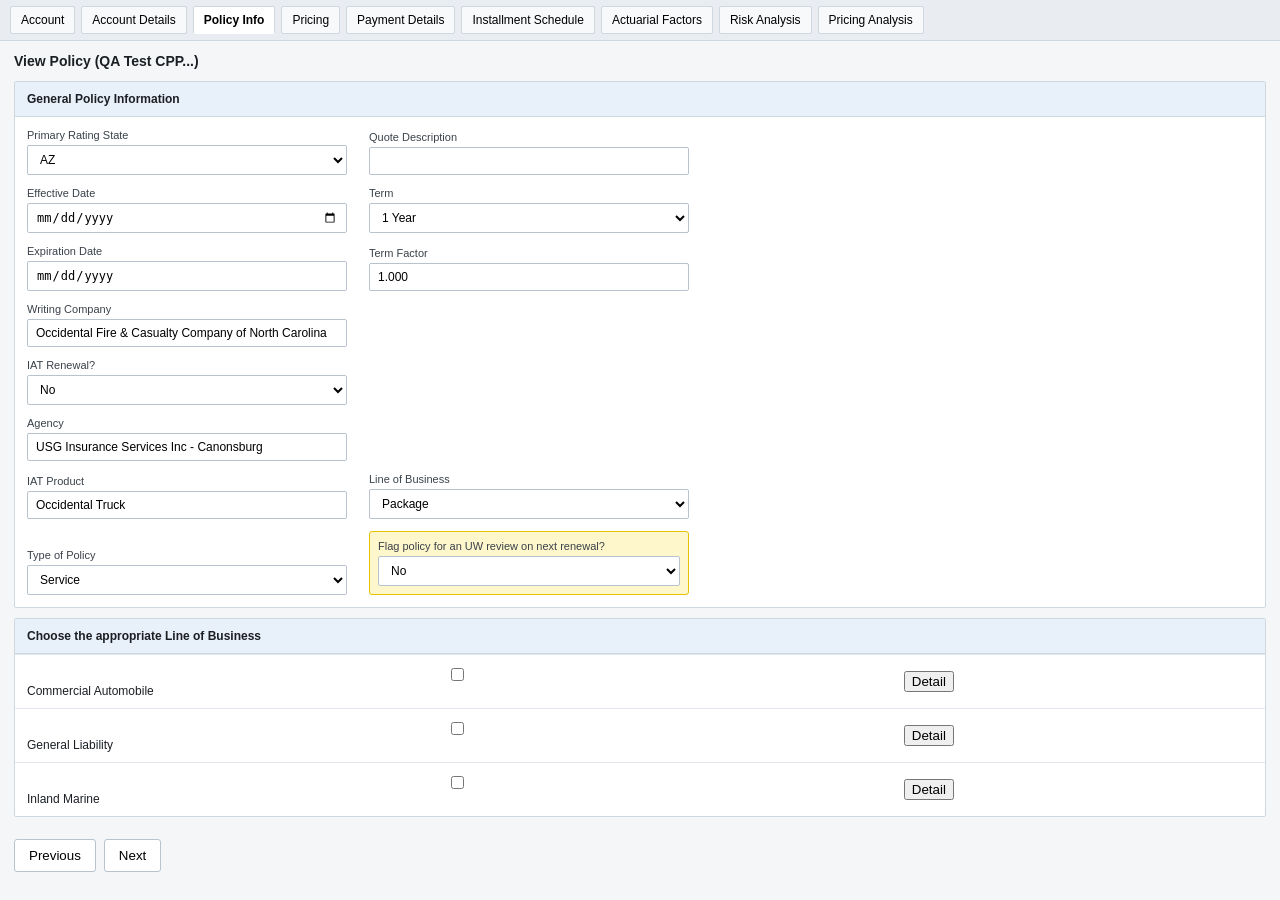
==== index.html @ a78f9efd "Update index.html" ====
<!DOCTYPE html>
<html lang="en">
<head>
    <meta charset="UTF-8">
    <meta name="viewport" content="width=device-width, initial-scale=1.0">
    <link rel="stylesheet" href="styles.css">
    <title>UI Prototype</title>
</head>
<body>
    <div class="tab-bar">
        <button>Account</button>
        <button>Account Details</button>
        <button class="selected">Policy Info</button>
        <button>Pricing</button>
        <button>Payment Details</button>
        <button>Installment Schedule</button>
        <button>Actuarial Factors</button>
        <button>Risk Analysis</button>
        <button>Pricing Analysis</button>
    </div>
    <h1>View Policy (QA Test CPP...)</h1>
    <div class="card">
        <h2>General Policy Information</h2>
        <form>
            <div class="two-column">
                <div>
                    <label for="primaryRatingState">Primary Rating State</label>
                     <select id="primaryRatingState">
                        <option value="AZ">AZ</option>
                        <option value="CA">CA</option>
                    </select>
                </div>
                <div>
                    <label for="quoteDescription">Quote Description</label>
                    <input type="text" id="quoteDescription">
                </div>
                <div>
                    <label for="effectiveDate">Effective Date</label>
                    <input type="date" id="effectiveDate">
                </div>
                <div>
                    <label for="term">Term</label>
                     <select id="term">
                        <option value="1Yr">1 Year</option>
                        <option value="custom">Custom</option>
                    </select>
                </div>
                <div>
                    <label for="expirationDate">Expiration Date</label>
                    <input type="date" id="expirationDate" readonly>
                </div>
                <div>
                      <label for="termFactor">Term Factor</label>
                      <input type="text" id="termFactor" value="1.000" readonly>    
                </div>
                <div>
                    <label for="writingCompany">Writing Company</label>
                    <input type="text" id="writingCompany" value="Occidental Fire & Casualty Company of North Carolina" readonly>
                </div>
                <div class="spacer"></div>
                <!-- IAT Renewal on its own row (left), right column blank -->
                <div>
                    <label for="iatRenewal">IAT Renewal?</label>
                    <select id="iatRenewal">
                        <option value="no">No</option>
                        <option value="yes">Yes</option>
                    </select>
                </div>
                <div class="spacer"></div>
                <!-- Agency on its own row (left), right column blank -->
                <div>
                    <label for="Agency">Agency</label>
                    <input type="text" id="Agency" value="USG Insurance Services Inc - Canonsburg" readonly>
                </div>
                <div class="spacer"></div>
                
                <div>
                    <label for="iatproduct">IAT Product</label>
                    <input type="text" id="iatproduct" value="Occidental Truck" readonly>
                </div>
                <div>
                    <label for="LineofBusiness">Line of Business</label>
                     <select id="LineofBusiness">
                        <option value="Package" selected>Package</option>
                    </select>
                </div>
                <div>
                    <label for="TypeofPolicy">Type of Policy</label>
                     <select id="TypeofPolicy">
                        <option value="Service" selected>Service</option>
                    </select>
                </div>
                <div id="uwReviewRow">
                  <label for="uwReviewFlag">Flag policy for an UW review on next renewal?</label>
                  <select id="uwReviewFlag">
                    <option value="no" selected>No</option>
                    <option value="yes">Yes</option>
                  </select>
                </div>
                </div>
                <div id="justificationRow" style="display: none;">
                    <label for="justification">
                          Justification <span id="justificationAsterisk" class="req-asterisk" style="display:none">*</span>
                    </label>
                    <select id="justification">
                        <option value="">Select...</option>
                        <option value="Pricing">Pricing</option>
                        <option value="Risk Appetite">Risk Appetite</option>
                        <option value="Agency Management">Agency Management</option>
                        <option value="Other">Other</option>
                    </select>
                </div>
            </div>
        </form>
    </div>
    <div class="card">
        <h2>Choose the appropriate Line of Business</h2>
        <table>
            <tr>
                <td><input type="checkbox"> Commercial Automobile</td>
                <td><button>Detail</button></td>
            </tr>
            <tr>
                <td><input type="checkbox"> General Liability</td>
                <td><button>Detail</button></td>
            </tr>
            <tr>
                <td><input type="checkbox"> Inland Marine</td>
                <td><button>Detail</button></td>
            </tr>
        </table>
    </div>
    <div class="footer">
        <button>Previous</button>
        <button>Next</button>
    </div>
    <script src="app.js"></script>
</body>
</html>
---- styles.css ----
body {
  font-family: Arial, Helvetica, sans-serif;
  margin: 0;
  background: #f4f6f8;
  color: #1b1f24;
}

.tab-bar {
  display: flex;
  gap: 6px;
  padding: 6px 10px;
  background: #e9edf2;
  border-bottom: 1px solid #cfd7df;
}

.tab-bar button {
  border: 1px solid #cfd7df;
  background: #f7f9fb;
  padding: 6px 10px;
  border-radius: 2px;
  font-size: 12px;
  cursor: default;
}

.tab-bar button.selected {
  background: #ffffff;
  border-bottom-color: #ffffff;
  font-weight: 600;
}

h1 {
  font-size: 14px;
  font-weight: 600;
  margin: 12px 14px;
}

.card {
  background: #fff;
  margin: 10px 14px;
  border: 1px solid #cfd7df;
  border-radius: 2px;
}

.card h2 {
  margin: 0;
  padding: 10px 12px;
  font-size: 12px;
  background: #e8f0fa;
  border-bottom: 1px solid #cfd7df;
}

form {
  padding: 12px;
}

.two-column {
  display: grid;
  grid-template-columns: 320px 320px;
  gap: 12px 22px;
  align-items: end;
}

label {
  display: block;
  font-size: 11px;
  margin-bottom: 4px;
  color: #3a4149;
}

input, select {
  width: 100%;
  box-sizing: border-box;
  padding: 6px 8px;
  border: 1px solid #b9c3cd;
  border-radius: 2px;
  background: #fff;
  font-size: 12px;
}

table {
  width: 100%;
  border-collapse: collapse;
}

table td {
  padding: 10px 12px;
  border-top: 1px solid #e2e7ee;
  font-size: 12px;
}

.footer {
  display: flex;
  gap: 8px;
  padding: 12px 14px;
}

.footer button {
  padding: 8px 14px;
  border: 1px solid #b9c3cd;
  background: #ffffff;
  border-radius: 3px;
}
/* Right-column empty cell to force left-only rows in the 2-col grid */
.spacer {
  /* empty on purpose */
}

/* Required asterisk */
.req-asterisk {
  color: #c00000;
  font-weight: 700;
  margin-left: 4px;
}

/* Attention highlight */
.attention {
  background: #fff7cc;           /* soft yellow */
  border: 1px solid #e6c200;
  padding: 8px;
  border-radius: 3px;
}

/* Keep spacing consistent when we add padding/border */
.two-column > div.attention {
  box-sizing: border-box;
}
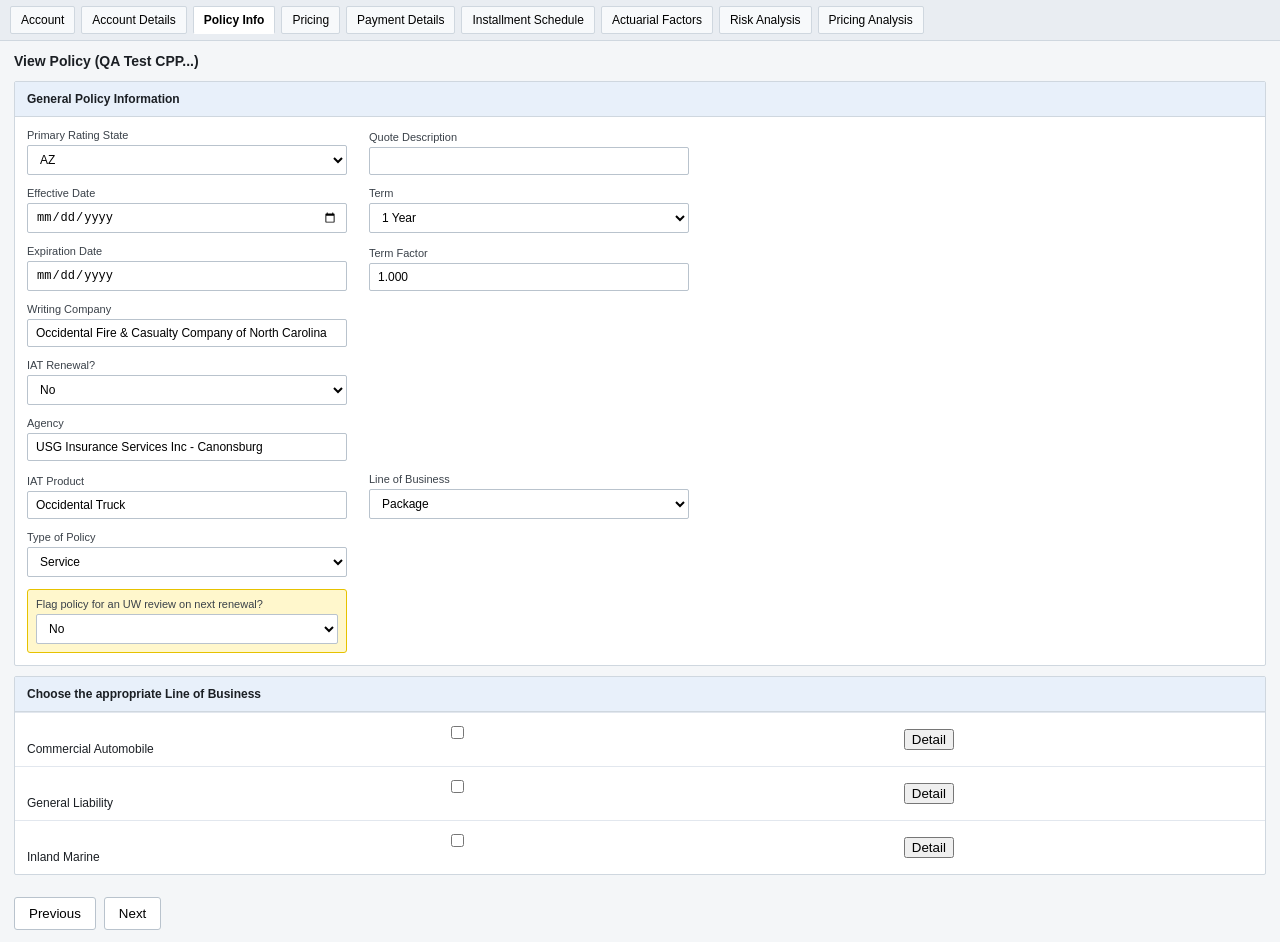
==== commit d1e8cf7f: "Update index.html" ====
--- a/index.html
+++ b/index.html
@@ -90,6 +90,7 @@
                         <option value="Service" selected>Service</option>
                     </select>
                 </div>
+                <div class="spacer"></div>
                 <div id="uwReviewRow">
                   <label for="uwReviewFlag">Flag policy for an UW review on next renewal?</label>
                   <select id="uwReviewFlag">
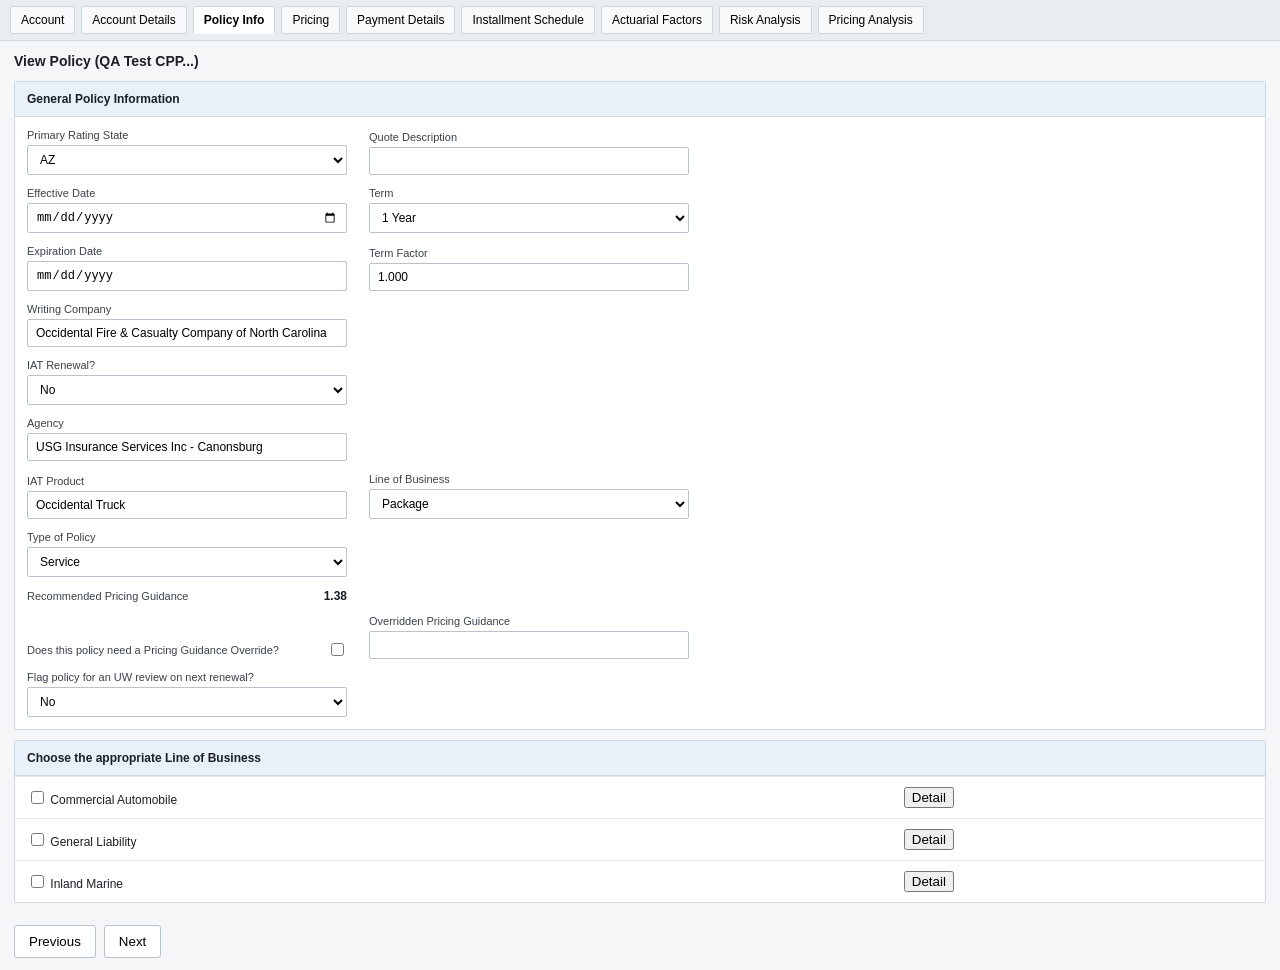
==== commit d319d077: "Add Recommended Pricing Guidance, pricing override checkbox, and Overridden Pricing Guidance fields " ====
--- a/index.html
+++ b/index.html
@@ -91,13 +91,27 @@
                     </select>
                 </div>
                 <div class="spacer"></div>
+                <!-- Recommended Pricing Guidance: value displayed inline to the right -->
+                <div class="inline-field">
+                    <label>Recommended Pricing Guidance</label>
+                    <span class="field-value">1.38</span>
+                </div>
+                <div class="spacer"></div>
+                <!-- Pricing Override: checkbox inline to the right; Overridden Pricing Guidance in right column -->
+                <div class="inline-field">
+                    <label for="pricingOverride">Does this policy need a Pricing Guidance Override?</label>
+                    <input type="checkbox" id="pricingOverride">
+                </div>
+                <div>
+                    <label for="overriddenPricingGuidance">Overridden Pricing Guidance</label>
+                    <input type="text" id="overriddenPricingGuidance">
+                </div>
                 <div id="uwReviewRow">
                   <label for="uwReviewFlag">Flag policy for an UW review on next renewal?</label>
                   <select id="uwReviewFlag">
                     <option value="no" selected>No</option>
                     <option value="yes">Yes</option>
                   </select>
-                </div>
                 </div>
                 <div id="justificationRow" style="display: none;">
                     <label for="justification">
@@ -110,6 +124,12 @@
                         <option value="Agency Management">Agency Management</option>
                         <option value="Other">Other</option>
                     </select>
+                </div>
+                <div id="pleaseSpecifyRow" style="display: none;">
+                  <label for="pleaseSpecify">
+                    Please specify <span id="pleaseSpecifyAsterisk" class="req-asterisk" style="display:none">*</span>
+                  </label>
+                  <input type="text" id="pleaseSpecify" name="pleaseSpecify" />
                 </div>
             </div>
         </form>
--- a/styles.css
+++ b/styles.css
@@ -105,6 +105,32 @@
   /* empty on purpose */
 }
 
+/* Inline label + value/checkbox side by side within a grid cell */
+.inline-field {
+  display: flex;
+  align-items: center;
+  justify-content: space-between;
+  gap: 8px;
+}
+
+.inline-field label {
+  display: inline;
+  margin-bottom: 0;
+  flex: 1;
+}
+
+.field-value {
+  font-size: 12px;
+  font-weight: 600;
+  white-space: nowrap;
+}
+
+/* Prevent checkboxes from stretching to full width */
+input[type="checkbox"] {
+  width: auto;
+  flex-shrink: 0;
+}
+
 /* Required asterisk */
 .req-asterisk {
   color: #c00000;
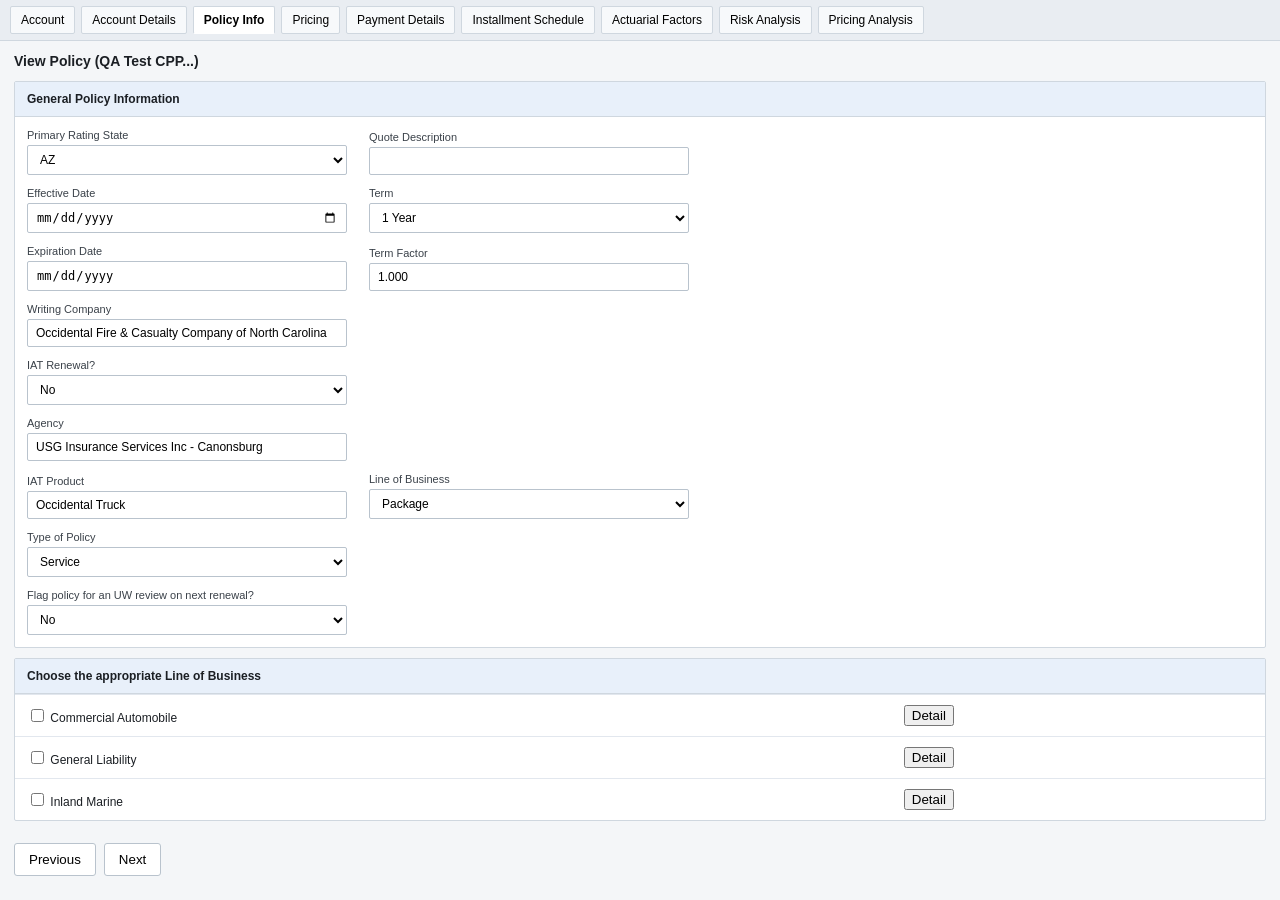
==== commit 7dfc0bb1: "Remove pricing guidance and override fields Removed recommended pricing guidance and related fields." ====
--- a/index.html
+++ b/index.html
@@ -91,22 +91,7 @@
                     </select>
                 </div>
                 <div class="spacer"></div>
-                <!-- Recommended Pricing Guidance: value displayed inline to the right -->
-                <div class="inline-field">
-                    <label>Recommended Pricing Guidance</label>
-                    <span class="field-value">1.38</span>
-                </div>
-                <div class="spacer"></div>
-                <!-- Pricing Override: checkbox inline to the right; Overridden Pricing Guidance in right column -->
-                <div class="inline-field">
-                    <label for="pricingOverride">Does this policy need a Pricing Guidance Override?</label>
-                    <input type="checkbox" id="pricingOverride">
-                </div>
-                <div>
-                    <label for="overriddenPricingGuidance">Overridden Pricing Guidance</label>
-                    <input type="text" id="overriddenPricingGuidance">
-                </div>
-                <div id="uwReviewRow">
+               <div id="uwReviewRow">
                   <label for="uwReviewFlag">Flag policy for an UW review on next renewal?</label>
                   <select id="uwReviewFlag">
                     <option value="no" selected>No</option>
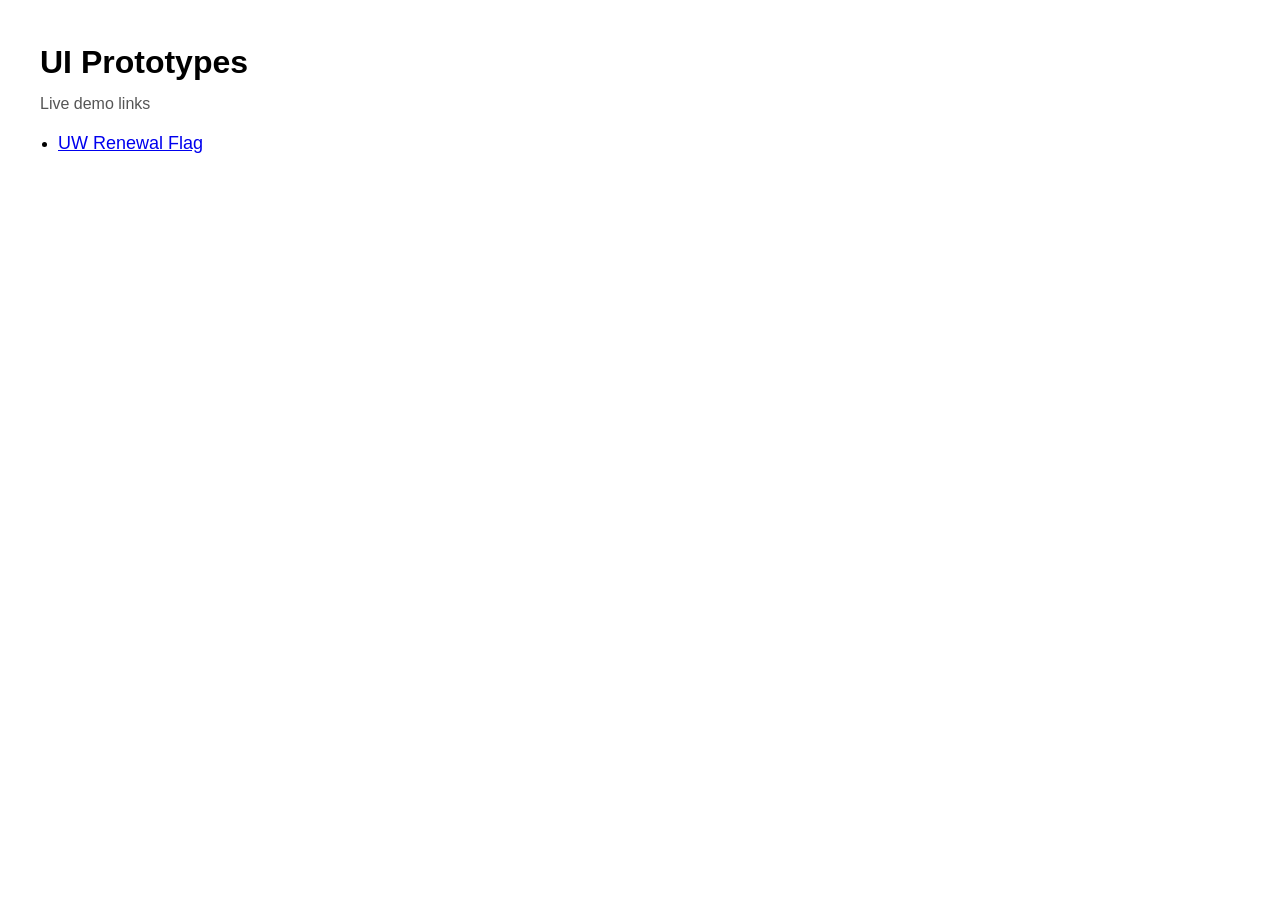
==== commit c8123c53: "Add initial index.html for UI prototypes" ====
--- a/index.html
+++ b/index.html
@@ -1,145 +1,23 @@
-<!DOCTYPE html>
+<!doctype html>
 <html lang="en">
-<head>
-    <meta charset="UTF-8">
-    <meta name="viewport" content="width=device-width, initial-scale=1.0">
-    <link rel="stylesheet" href="styles.css">
-    <title>UI Prototype</title>
-</head>
-<body>
-    <div class="tab-bar">
-        <button>Account</button>
-        <button>Account Details</button>
-        <button class="selected">Policy Info</button>
-        <button>Pricing</button>
-        <button>Payment Details</button>
-        <button>Installment Schedule</button>
-        <button>Actuarial Factors</button>
-        <button>Risk Analysis</button>
-        <button>Pricing Analysis</button>
-    </div>
-    <h1>View Policy (QA Test CPP...)</h1>
-    <div class="card">
-        <h2>General Policy Information</h2>
-        <form>
-            <div class="two-column">
-                <div>
-                    <label for="primaryRatingState">Primary Rating State</label>
-                     <select id="primaryRatingState">
-                        <option value="AZ">AZ</option>
-                        <option value="CA">CA</option>
-                    </select>
-                </div>
-                <div>
-                    <label for="quoteDescription">Quote Description</label>
-                    <input type="text" id="quoteDescription">
-                </div>
-                <div>
-                    <label for="effectiveDate">Effective Date</label>
-                    <input type="date" id="effectiveDate">
-                </div>
-                <div>
-                    <label for="term">Term</label>
-                     <select id="term">
-                        <option value="1Yr">1 Year</option>
-                        <option value="custom">Custom</option>
-                    </select>
-                </div>
-                <div>
-                    <label for="expirationDate">Expiration Date</label>
-                    <input type="date" id="expirationDate" readonly>
-                </div>
-                <div>
-                      <label for="termFactor">Term Factor</label>
-                      <input type="text" id="termFactor" value="1.000" readonly>    
-                </div>
-                <div>
-                    <label for="writingCompany">Writing Company</label>
-                    <input type="text" id="writingCompany" value="Occidental Fire & Casualty Company of North Carolina" readonly>
-                </div>
-                <div class="spacer"></div>
-                <!-- IAT Renewal on its own row (left), right column blank -->
-                <div>
-                    <label for="iatRenewal">IAT Renewal?</label>
-                    <select id="iatRenewal">
-                        <option value="no">No</option>
-                        <option value="yes">Yes</option>
-                    </select>
-                </div>
-                <div class="spacer"></div>
-                <!-- Agency on its own row (left), right column blank -->
-                <div>
-                    <label for="Agency">Agency</label>
-                    <input type="text" id="Agency" value="USG Insurance Services Inc - Canonsburg" readonly>
-                </div>
-                <div class="spacer"></div>
-                
-                <div>
-                    <label for="iatproduct">IAT Product</label>
-                    <input type="text" id="iatproduct" value="Occidental Truck" readonly>
-                </div>
-                <div>
-                    <label for="LineofBusiness">Line of Business</label>
-                     <select id="LineofBusiness">
-                        <option value="Package" selected>Package</option>
-                    </select>
-                </div>
-                <div>
-                    <label for="TypeofPolicy">Type of Policy</label>
-                     <select id="TypeofPolicy">
-                        <option value="Service" selected>Service</option>
-                    </select>
-                </div>
-                <div class="spacer"></div>
-               <div id="uwReviewRow">
-                  <label for="uwReviewFlag">Flag policy for an UW review on next renewal?</label>
-                  <select id="uwReviewFlag">
-                    <option value="no" selected>No</option>
-                    <option value="yes">Yes</option>
-                  </select>
-                </div>
-                <div id="justificationRow" style="display: none;">
-                    <label for="justification">
-                          Justification <span id="justificationAsterisk" class="req-asterisk" style="display:none">*</span>
-                    </label>
-                    <select id="justification">
-                        <option value="">Select...</option>
-                        <option value="Pricing">Pricing</option>
-                        <option value="Risk Appetite">Risk Appetite</option>
-                        <option value="Agency Management">Agency Management</option>
-                        <option value="Other">Other</option>
-                    </select>
-                </div>
-                <div id="pleaseSpecifyRow" style="display: none;">
-                  <label for="pleaseSpecify">
-                    Please specify <span id="pleaseSpecifyAsterisk" class="req-asterisk" style="display:none">*</span>
-                  </label>
-                  <input type="text" id="pleaseSpecify" name="pleaseSpecify" />
-                </div>
-            </div>
-        </form>
-    </div>
-    <div class="card">
-        <h2>Choose the appropriate Line of Business</h2>
-        <table>
-            <tr>
-                <td><input type="checkbox"> Commercial Automobile</td>
-                <td><button>Detail</button></td>
-            </tr>
-            <tr>
-                <td><input type="checkbox"> General Liability</td>
-                <td><button>Detail</button></td>
-            </tr>
-            <tr>
-                <td><input type="checkbox"> Inland Marine</td>
-                <td><button>Detail</button></td>
-            </tr>
-        </table>
-    </div>
-    <div class="footer">
-        <button>Previous</button>
-        <button>Next</button>
-    </div>
-    <script src="app.js"></script>
-</body>
+  <head>
+    <meta charset="utf-8" />
+    <meta name="viewport" content="width=device-width, initial-scale=1" />
+    <title>UI Prototypes</title>
+    <style>
+      body { font-family: Arial, sans-serif; margin: 40px; line-height: 1.4; }
+      h1 { margin-bottom: 8px; }
+      .subtitle { color: #555; margin-top: 0; }
+      ul { padding-left: 18px; }
+      a { font-size: 18px; }
+    </style>
+  </head>
+  <body>
+    <h1>UI Prototypes</h1>
+    <p class="subtitle">Live demo links</p>
+
+    <ul>
+      <li><a href="./UWRenewalFlag/">UW Renewal Flag</a></li>
+    </ul>
+  </body>
 </html>
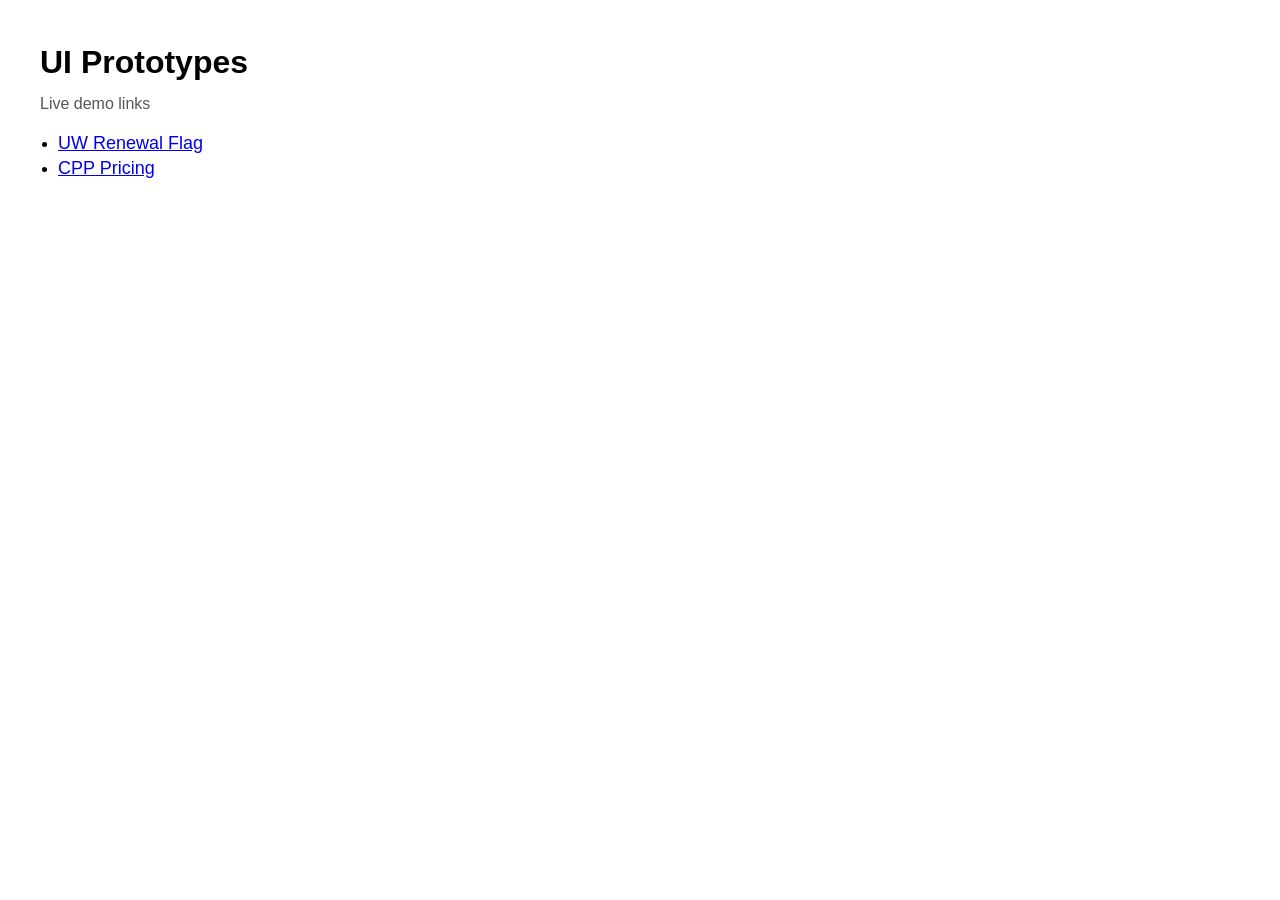
==== commit b61ead7e: "feat: add CPPPricing prototype (index.html, styles.css, app.js) Agent-Logs-Url: https://github.com/U" ====
--- a/index.html
+++ b/index.html
@@ -18,6 +18,7 @@
 
     <ul>
       <li><a href="./UWRenewalFlag/">UW Renewal Flag</a></li>
+      <li><a href="./CPPPricing/">CPP Pricing</a></li>
     </ul>
   </body>
 </html>
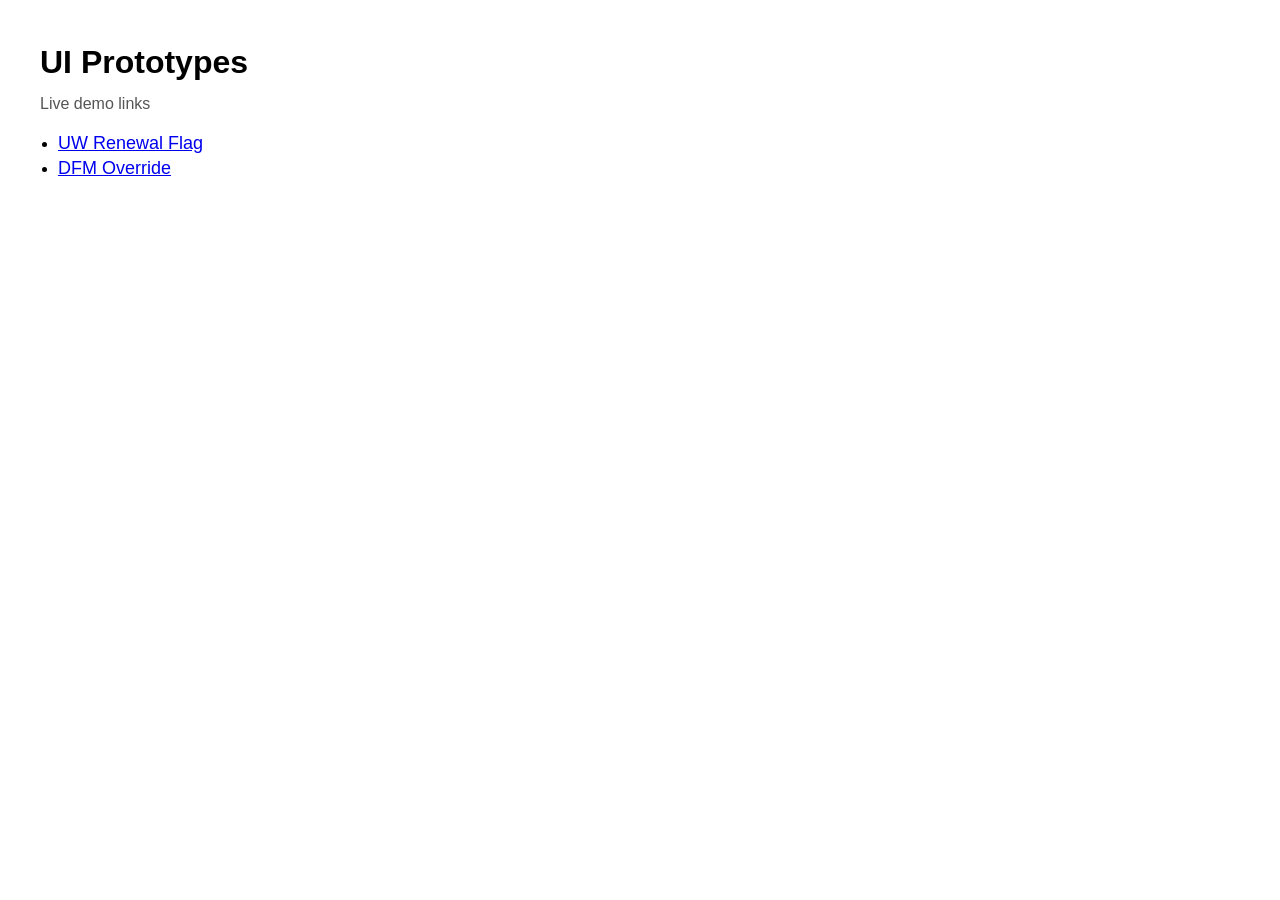
==== commit a0e01a35: "Add DFM Override link to index.html" ====
--- a/index.html
+++ b/index.html
@@ -18,7 +18,7 @@
 
     <ul>
       <li><a href="./UWRenewalFlag/">UW Renewal Flag</a></li>
-      <li><a href="./CPPPricing/">CPP Pricing</a></li>
+      <li><a href="./DFMOverride/">DFM Override</a></li>
     </ul>
   </body>
 </html>
